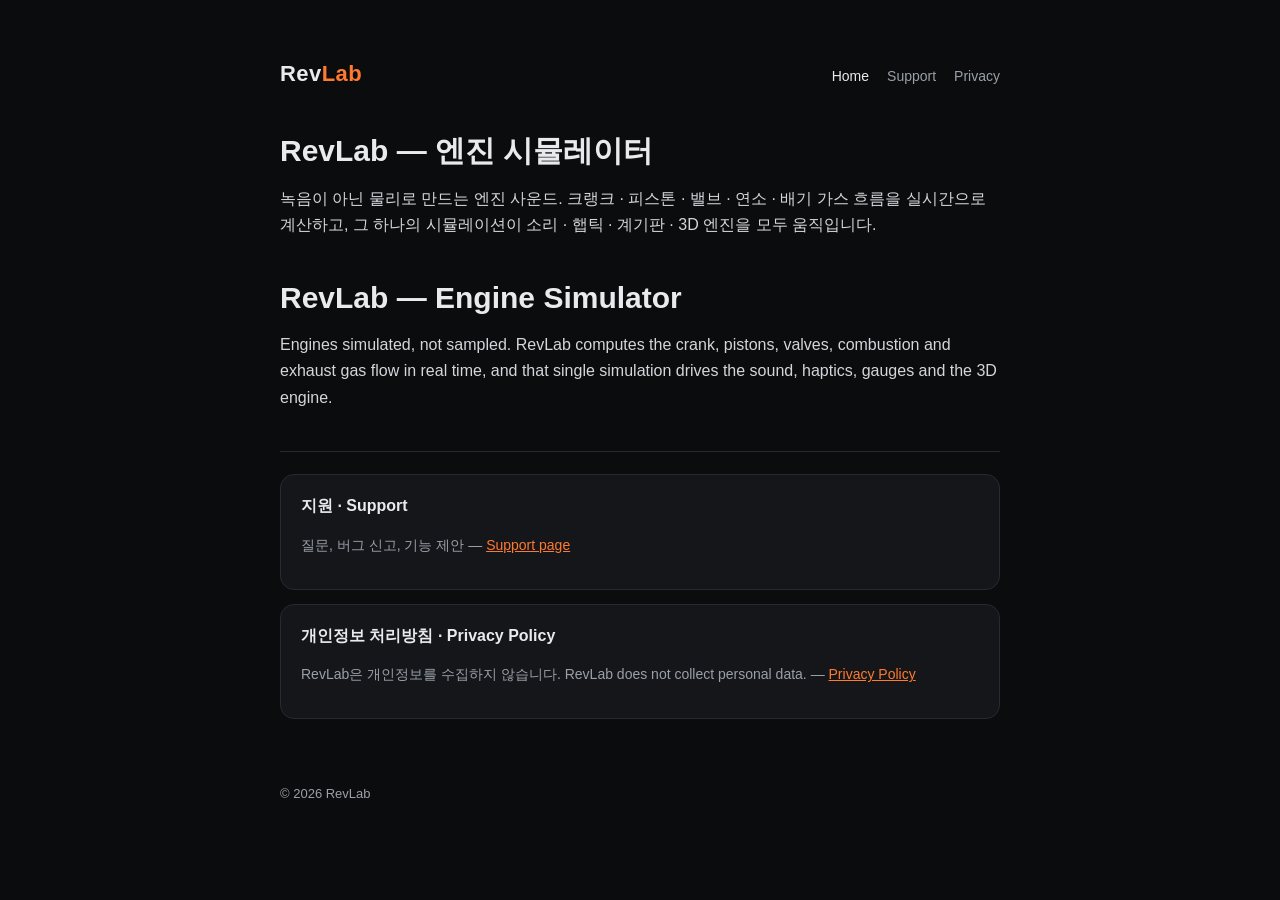
==== index.html @ e872c54e "RevLab support site: home, support, privacy policy (ko/en) Co-Authored-By: Claude Opus 5.5 <noreply@" ====
<!doctype html>
<html lang="ko">
<head>
<meta charset="utf-8">
<meta name="viewport" content="width=device-width, initial-scale=1">
<title>RevLab — 엔진 시뮬레이터</title>
<meta name="description" content="RevLab: 녹음이 아닌 물리로 만드는 엔진 사운드. Engines simulated, not sampled.">
<link rel="stylesheet" href="style.css">
</head>
<body>
<main>
  <header>
    <a class="brand" href="./">Rev<span>Lab</span></a>
    <nav><a href="./" aria-current="page">Home</a><a href="support.html">Support</a><a href="privacy.html">Privacy</a></nav>
  </header>

  <h1>RevLab — 엔진 시뮬레이터</h1>
  <p>녹음이 아닌 물리로 만드는 엔진 사운드. 크랭크 · 피스톤 · 밸브 · 연소 · 배기 가스 흐름을 실시간으로 계산하고, 그 하나의 시뮬레이션이 소리 · 햅틱 · 계기판 · 3D 엔진을 모두 움직입니다.</p>

  <h1 style="margin-top:40px">RevLab — Engine Simulator</h1>
  <p>Engines simulated, not sampled. RevLab computes the crank, pistons, valves, combustion and exhaust gas flow in real time, and that single simulation drives the sound, haptics, gauges and the 3D engine.</p>

  <section>
    <div class="card">
      <strong>지원 · Support</strong>
      <p class="muted">질문, 버그 신고, 기능 제안 — <a href="support.html">Support page</a></p>
    </div>
    <div class="card">
      <strong>개인정보 처리방침 · Privacy Policy</strong>
      <p class="muted">RevLab은 개인정보를 수집하지 않습니다. RevLab does not collect personal data. — <a href="privacy.html">Privacy Policy</a></p>
    </div>
  </section>

  <footer>© 2026 RevLab</footer>
</main>
</body>
</html>
---- style.css ----
:root {
  --bg: #0b0c0e;
  --panel: #14161a;
  --line: #262a31;
  --text: #e8eaed;
  --muted: #9aa0a8;
  --accent: #ff7a2f;
  color-scheme: dark;
}
* { box-sizing: border-box; }
body {
  margin: 0;
  background: var(--bg);
  color: var(--text);
  font: 16px/1.65 -apple-system, BlinkMacSystemFont, "Apple SD Gothic Neo", "Pretendard", "Segoe UI", sans-serif;
  -webkit-font-smoothing: antialiased;
}
main { max-width: 760px; margin: 0 auto; padding: 56px 20px 80px; }
header { display: flex; align-items: baseline; justify-content: space-between; gap: 16px; margin-bottom: 40px; }
.brand { font-weight: 700; font-size: 22px; letter-spacing: 0.02em; color: var(--text); text-decoration: none; }
.brand span { color: var(--accent); }
nav a { color: var(--muted); text-decoration: none; margin-left: 18px; font-size: 14px; }
nav a:hover, nav a[aria-current="page"] { color: var(--text); }
h1 { font-size: 30px; line-height: 1.25; margin: 0 0 8px; }
h2 { font-size: 19px; margin: 36px 0 8px; }
p, li { color: #d3d6db; }
.muted { color: var(--muted); font-size: 14px; }
.lang { display: flex; gap: 8px; margin: 18px 0 28px; }
.lang a { border: 1px solid var(--line); border-radius: 999px; padding: 4px 12px; color: var(--muted); text-decoration: none; font-size: 13px; }
.lang a:hover { color: var(--text); border-color: #3a3f48; }
section { border-top: 1px solid var(--line); padding-top: 8px; margin-top: 40px; }
.card { background: var(--panel); border: 1px solid var(--line); border-radius: 14px; padding: 18px 20px; margin: 14px 0; }
a { color: var(--accent); }
footer { margin-top: 64px; color: var(--muted); font-size: 13px; }
@media (max-width: 480px) { h1 { font-size: 25px; } header { flex-direction: column; } nav a { margin: 0 16px 0 0; } }
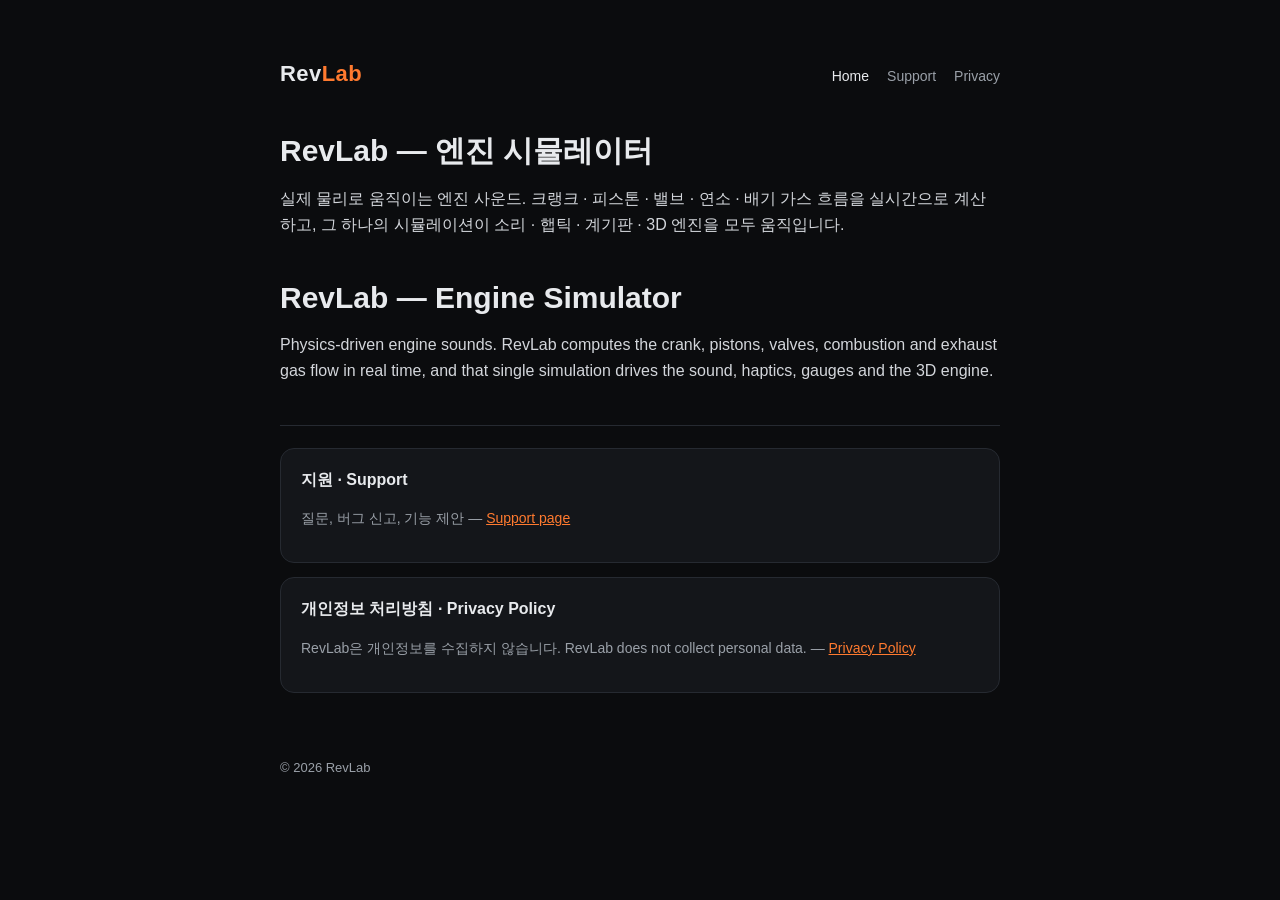
==== commit eea7b67d: "Contact email; subtitle wording (physics-driven engine sounds) Co-Authored-By: Claude Opus 5.5 <nore" ====
--- a/index.html
+++ b/index.html
@@ -4,7 +4,7 @@
 <meta charset="utf-8">
 <meta name="viewport" content="width=device-width, initial-scale=1">
 <title>RevLab — 엔진 시뮬레이터</title>
-<meta name="description" content="RevLab: 녹음이 아닌 물리로 만드는 엔진 사운드. Engines simulated, not sampled.">
+<meta name="description" content="RevLab: 실제 물리로 움직이는 엔진 사운드. Physics-driven engine sounds.">
 <link rel="stylesheet" href="style.css">
 </head>
 <body>
@@ -15,10 +15,10 @@
   </header>
 
   <h1>RevLab — 엔진 시뮬레이터</h1>
-  <p>녹음이 아닌 물리로 만드는 엔진 사운드. 크랭크 · 피스톤 · 밸브 · 연소 · 배기 가스 흐름을 실시간으로 계산하고, 그 하나의 시뮬레이션이 소리 · 햅틱 · 계기판 · 3D 엔진을 모두 움직입니다.</p>
+  <p>실제 물리로 움직이는 엔진 사운드. 크랭크 · 피스톤 · 밸브 · 연소 · 배기 가스 흐름을 실시간으로 계산하고, 그 하나의 시뮬레이션이 소리 · 햅틱 · 계기판 · 3D 엔진을 모두 움직입니다.</p>
 
   <h1 style="margin-top:40px">RevLab — Engine Simulator</h1>
-  <p>Engines simulated, not sampled. RevLab computes the crank, pistons, valves, combustion and exhaust gas flow in real time, and that single simulation drives the sound, haptics, gauges and the 3D engine.</p>
+  <p>Physics-driven engine sounds. RevLab computes the crank, pistons, valves, combustion and exhaust gas flow in real time, and that single simulation drives the sound, haptics, gauges and the 3D engine.</p>
 
   <section>
     <div class="card">
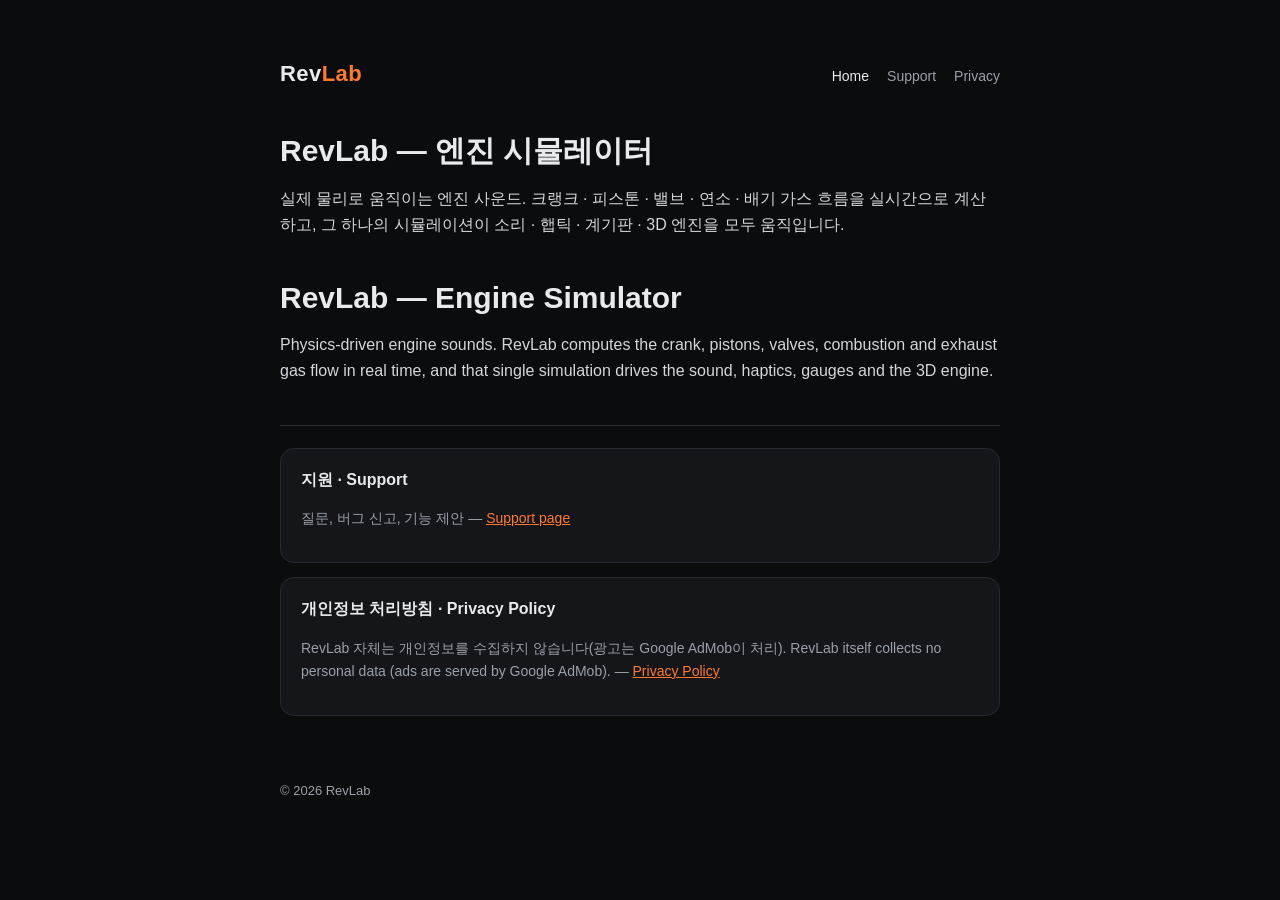
==== commit ea14accd: "1.1: privacy policy with Google AdMob / UMP (non-personalized, no tracking), FAQ: sound fully comput" ====
--- a/index.html
+++ b/index.html
@@ -27,7 +27,7 @@
     </div>
     <div class="card">
       <strong>개인정보 처리방침 · Privacy Policy</strong>
-      <p class="muted">RevLab은 개인정보를 수집하지 않습니다. RevLab does not collect personal data. — <a href="privacy.html">Privacy Policy</a></p>
+      <p class="muted">RevLab 자체는 개인정보를 수집하지 않습니다(광고는 Google AdMob이 처리). RevLab itself collects no personal data (ads are served by Google AdMob). — <a href="privacy.html">Privacy Policy</a></p>
     </div>
   </section>
 
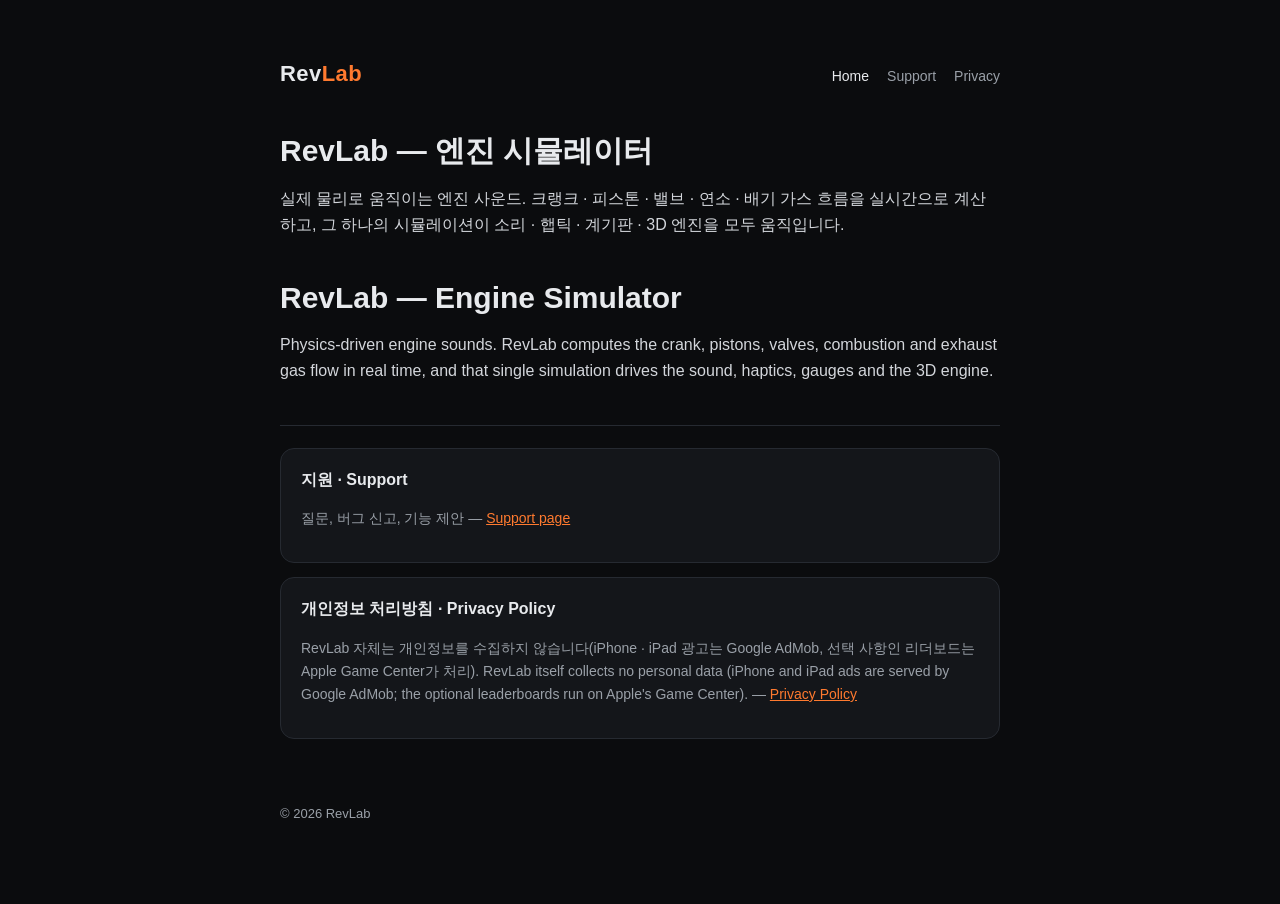
==== commit 70b20454: "Privacy policy 1.5: Game Center section (optional; records and nickname go to Apple's Game Center, p" ====
--- a/index.html
+++ b/index.html
@@ -27,7 +27,7 @@
     </div>
     <div class="card">
       <strong>개인정보 처리방침 · Privacy Policy</strong>
-      <p class="muted">RevLab 자체는 개인정보를 수집하지 않습니다(광고는 Google AdMob이 처리). RevLab itself collects no personal data (ads are served by Google AdMob). — <a href="privacy.html">Privacy Policy</a></p>
+      <p class="muted">RevLab 자체는 개인정보를 수집하지 않습니다(iPhone · iPad 광고는 Google AdMob, 선택 사항인 리더보드는 Apple Game Center가 처리). RevLab itself collects no personal data (iPhone and iPad ads are served by Google AdMob; the optional leaderboards run on Apple's Game Center). — <a href="privacy.html">Privacy Policy</a></p>
     </div>
   </section>
 
